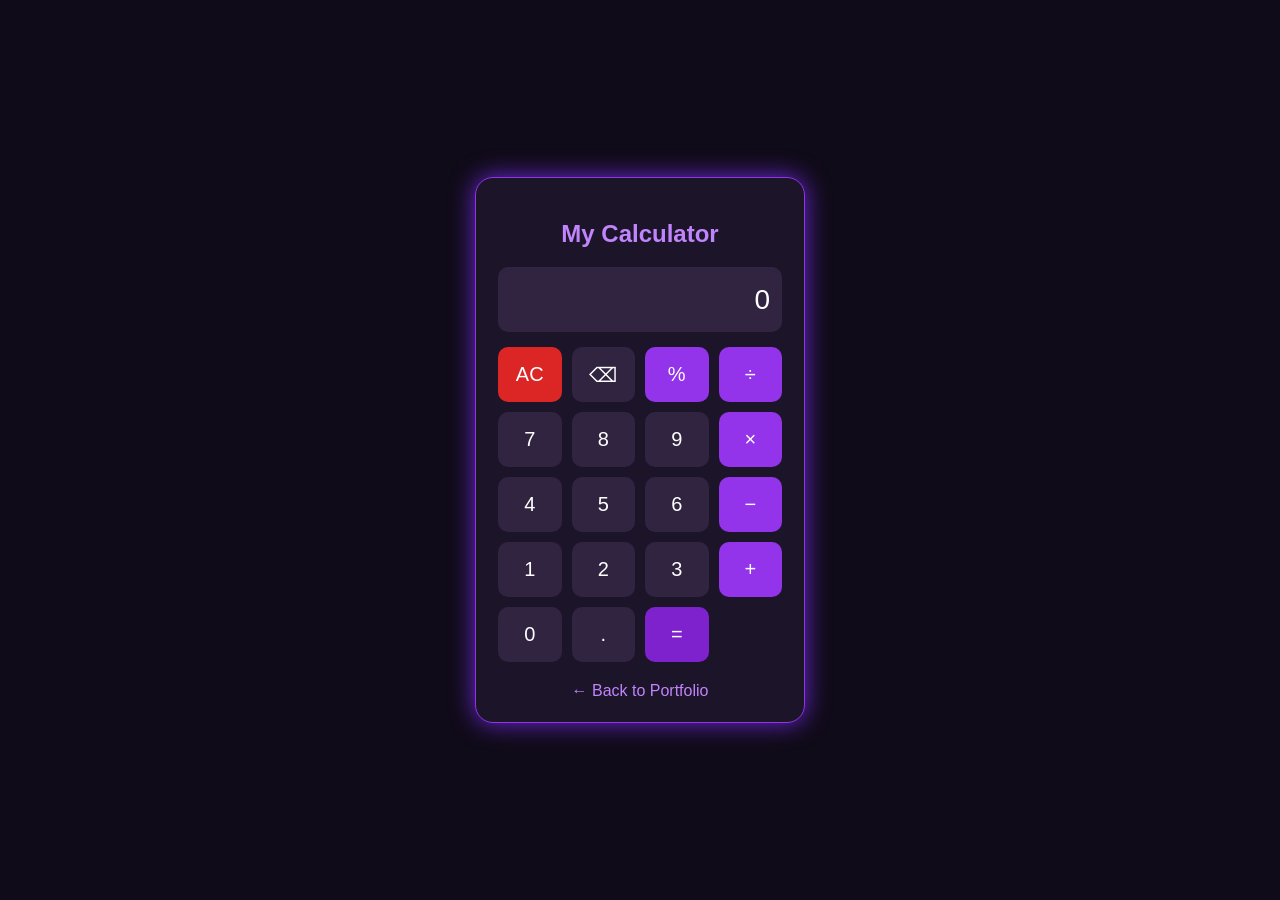
==== projects/calculator.html @ b63c9658 "Create calculator.html" ====
<!DOCTYPE html>
<html lang="en">
<head>
    <meta charset="UTF-8">
    <meta name="viewport" content="width=device-width, initial-scale=1.0">
    <title>My Calculator</title>

    <style>
        * {
            box-sizing: border-box;
            font-family: Arial, sans-serif;
        }

        body {
            background: #100b18;
            color: white;
            min-height: 100vh;
            display: flex;
            justify-content: center;
            align-items: center;
            margin: 0;
            padding: 20px;
        }

        .calculator {
            width: 330px;
            background: #1c1429;
            padding: 22px;
            border-radius: 18px;
            border: 1px solid #9333ea;
            box-shadow: 0 0 25px #6d28d9;
        }

        h2 {
            text-align: center;
            color: #c084fc;
        }

        #display {
            width: 100%;
            height: 65px;
            margin-bottom: 15px;
            background: #302440;
            color: white;
            border: none;
            border-radius: 10px;
            text-align: right;
            padding: 12px;
            font-size: 28px;
        }

        .buttons {
            display: grid;
            grid-template-columns: repeat(4, 1fr);
            gap: 10px;
        }

        button {
            height: 55px;
            border: none;
            border-radius: 10px;
            background: #302440;
            color: white;
            font-size: 20px;
            cursor: pointer;
        }

        button:hover {
            background: #6d28d9;
        }

        .operator {
            background: #9333ea;
        }

        .clear {
            background: #dc2626;
        }

        .equal {
            background: #7e22ce;
        }

        .back {
            display: block;
            text-align: center;
            margin-top: 20px;
            color: #c084fc;
            text-decoration: none;
        }
    </style>
</head>

<body>

<div class="calculator">

    <h2>My Calculator</h2>

    <input type="text" id="display" value="0" readonly>

    <div class="buttons">

        <button class="clear" onclick="clearDisplay()">AC</button>
        <button onclick="deleteLast()">⌫</button>
        <button class="operator" onclick="chooseOperator('%')">%</button>
        <button class="operator" onclick="chooseOperator('/')">÷</button>

        <button onclick="appendNumber('7')">7</button>
        <button onclick="appendNumber('8')">8</button>
        <button onclick="appendNumber('9')">9</button>
        <button class="operator" onclick="chooseOperator('*')">×</button>

        <button onclick="appendNumber('4')">4</button>
        <button onclick="appendNumber('5')">5</button>
        <button onclick="appendNumber('6')">6</button>
        <button class="operator" onclick="chooseOperator('-')">−</button>

        <button onclick="appendNumber('1')">1</button>
        <button onclick="appendNumber('2')">2</button>
        <button onclick="appendNumber('3')">3</button>
        <button class="operator" onclick="chooseOperator('+')">+</button>

        <button onclick="appendNumber('0')">0</button>
        <button onclick="appendNumber('.')">.</button>
        <button class="equal" onclick="calculate()">=</button>

    </div>

    <a class="back" href="../../index.html">← Back to Portfolio</a>

</div>

<script>
    const display = document.getElementById("display");

    let firstNumber = null;
    let operator = null;
    let waitingForSecond = false;

    function appendNumber(number) {
        if (display.value === "Error") clearDisplay();

        if (waitingForSecond) {
            display.value = number === "." ? "0." : number;
            waitingForSecond = false;
            return;
        }

        if (number === "." && display.value.includes(".")) return;

        if (display.value === "0" && number !== ".") {
            display.value = number;
        } else {
            display.value += number;
        }
    }

    function chooseOperator(op) {
        if (display.value === "Error") return;

        if (operator !== null && !waitingForSecond) {
            calculate();
        }

        firstNumber = Number(display.value);
        operator = op;
        waitingForSecond = true;
    }

    function calculate() {
        if (operator === null || waitingForSecond) return;

        const secondNumber = Number(display.value);
        let result;

        switch (operator) {
            case "+": result = firstNumber + secondNumber; break;
            case "-": result = firstNumber - secondNumber; break;
            case "*": result = firstNumber * secondNumber; break;
            case "/":
                result = secondNumber === 0 ? NaN : firstNumber / secondNumber;
                break;
            case "%": result = firstNumber % secondNumber; break;
        }

        display.value = Number.isFinite(result)
            ? String(Number(result.toPrecision(10)))
            : "Error";

        firstNumber = null;
        operator = null;
        waitingForSecond = true;
    }

    function clearDisplay() {
        display.value = "0";
        firstNumber = null;
        operator = null;
        waitingForSecond = false;
    }

    function deleteLast() {
        if (display.value === "Error" || waitingForSecond) {
            display.value = "0";
            waitingForSecond = false;
            return;
        }

        display.value = display.value.length > 1
            ? display.value.slice(0, -1)
            : "0";
    }
</script>

</body>
</html>
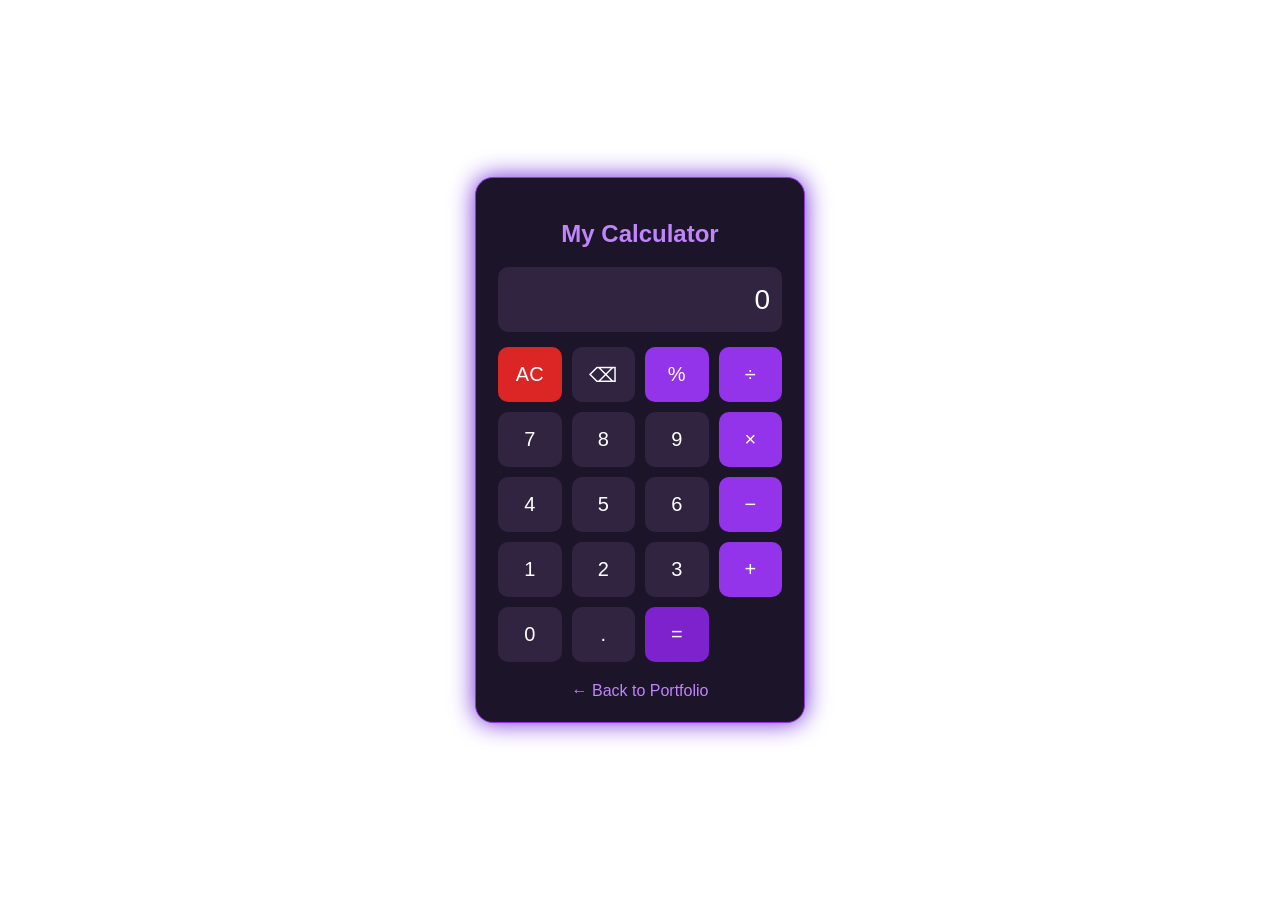
==== commit fce04de0: "Add back link to portfolio in calculator.html" ====
--- a/projects/calculator.html
+++ b/projects/calculator.html
@@ -13,6 +13,9 @@
         }
 
         body {
+            <a href="../index.html" class="back">
+    ← Back to Portfolio
+</a>
             background: #100b18;
             color: white;
             min-height: 100vh;
